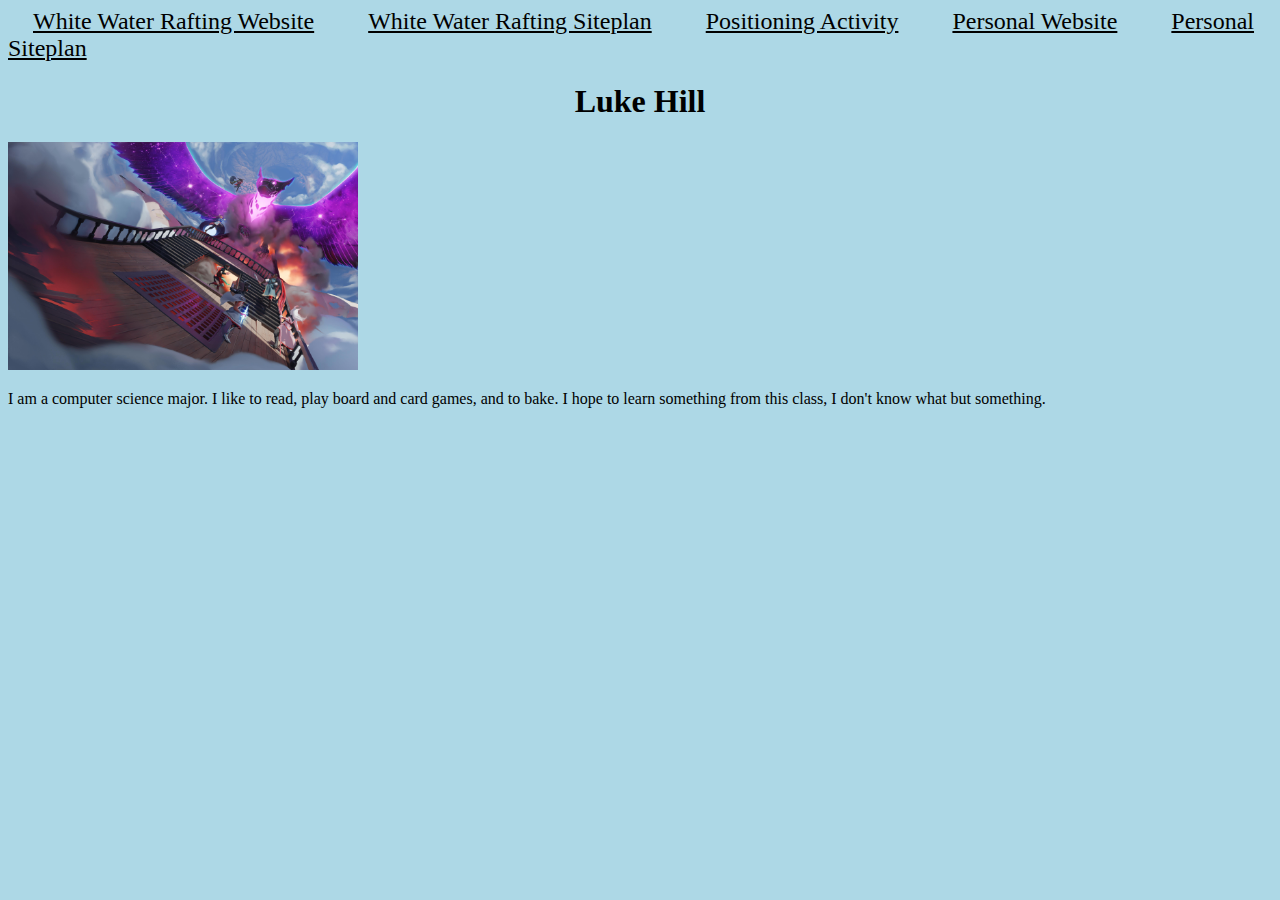
==== index.html @ d97e78a7 "first commit" ====
<!DOCTYPE html>
<html lang="en">
<head>
    <meta charset="UTF-8">
    <meta name="viewport" content="width=device-width, initial-scale=1.0">
    <title>WDD130 | Home</title>
    <link href="main.css" rel="stylesheet">
</head>
<body>
    <nav>
        <a href="wwr/index.html">White Water Rafting Website</a>
        <a href="wwr/site-plan-rafting.html">White Water Rafting Siteplan</a>
        <a href="positioning.html">Positioning Activity</a>
        <a href="#">Personal Website</a>
        <a href="#">Personal Siteplan</a>
    </nav>
    <h1>Luke Hill</h1> 
    <img src="taldorei-cover-art.jpg" alt="taldorei-cover-art">
    <p>I am a computer science major. I like to read, play board and card games,
        and to bake. I hope to learn something from this class, I don't know what but something.
    </p>
</body>
</html>
---- main.css ----
body {
    background-color: rgb(173, 216, 230);
}

a {
    color: black;
    padding: 25px;
    font-size: 24px;
}

h1{
    text-align: center;
}

img {
    width: 350px;
}
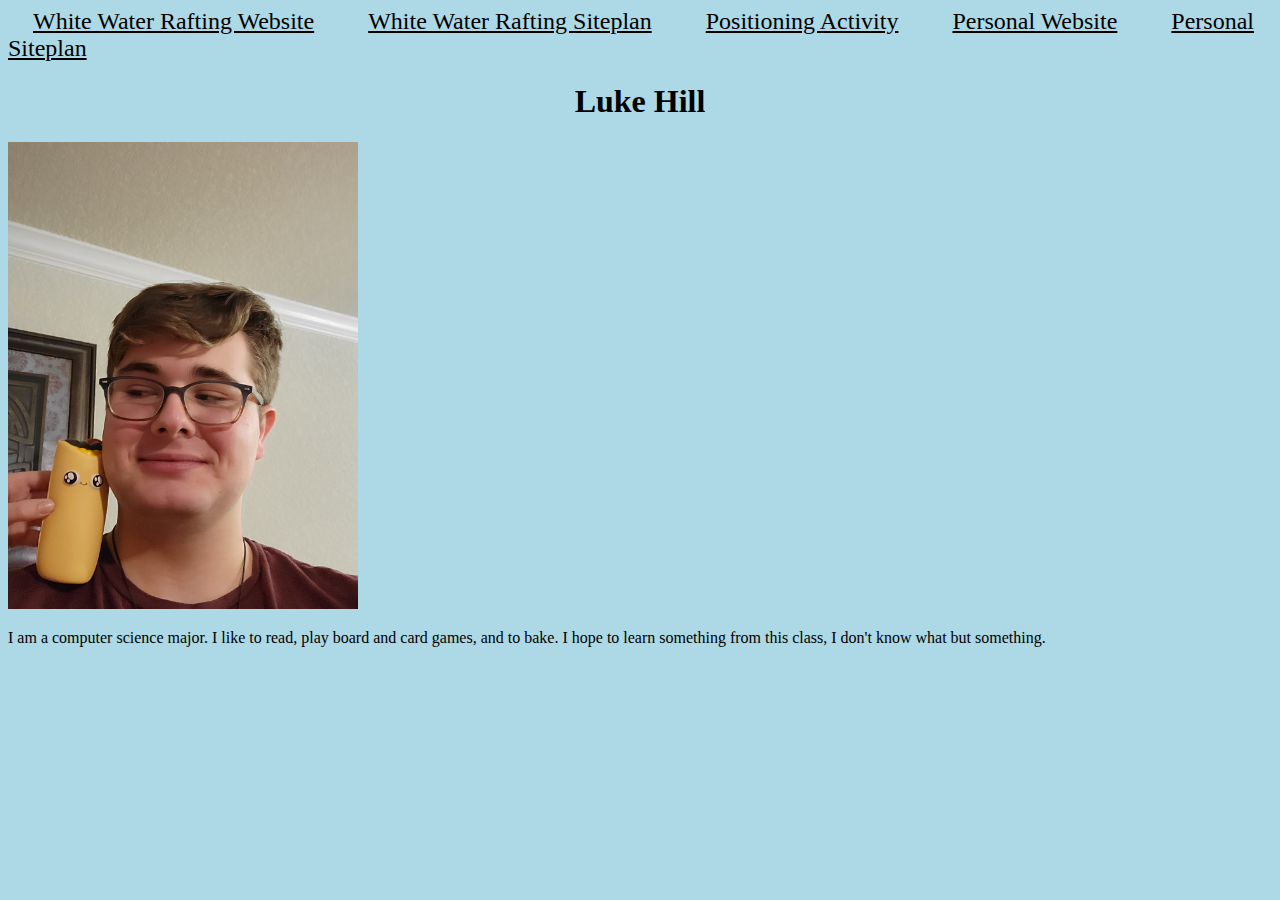
==== commit 85bfa4be: "ch" ====
--- a/index.html
+++ b/index.html
@@ -15,7 +15,7 @@
         <a href="#">Personal Siteplan</a>
     </nav>
     <h1>Luke Hill</h1> 
-    <img src="taldorei-cover-art.jpg" alt="taldorei-cover-art">
+    <img src="lukehill.jpg" alt="lukehill">
     <p>I am a computer science major. I like to read, play board and card games,
         and to bake. I hope to learn something from this class, I don't know what but something.
     </p>
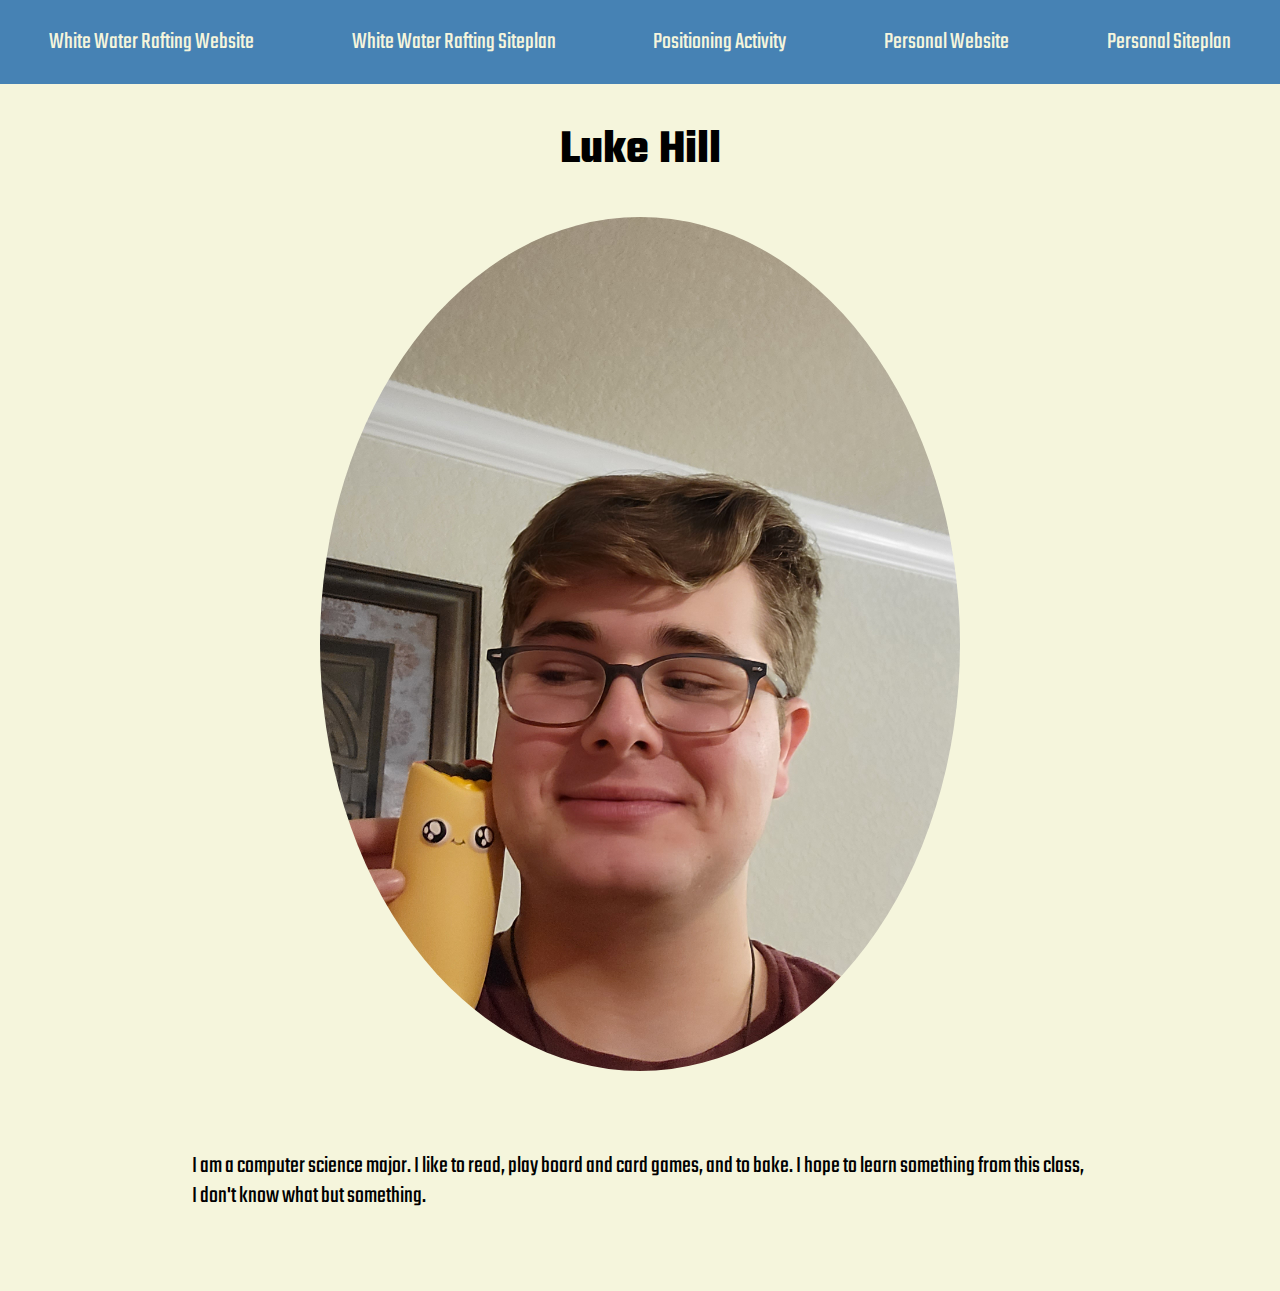
==== commit fd0edb9d: "sedfghjkihu" ====
--- a/index.html
+++ b/index.html
@@ -12,7 +12,7 @@
         <a href="wwr/site-plan-rafting.html">White Water Rafting Siteplan</a>
         <a href="positioning.html">Positioning Activity</a>
         <a href="#">Personal Website</a>
-        <a href="#">Personal Siteplan</a>
+        <a href="ffee/site-plan.html">Personal Siteplan</a>
     </nav>
     <h1>Luke Hill</h1> 
     <img src="lukehill.jpg" alt="lukehill">
--- a/main.css
+++ b/main.css
@@ -1,18 +1,61 @@
+@import url('https://fonts.googleapis.com/css2?family=Teko:wght@300..700&display=swap');
 body {
-    background-color: rgb(173, 216, 230);
+    background-color: beige;
+    font-size: 24px;
+    font-family: "Teko", Tahoma, sans-serif;
+    margin: 0;
+    padding: 0;
 }
-
+#content {
+    max-width: 1600px;
+    margin: 0 auto;
+}
+nav, footer {
+    background-color: steelblue;
+    display: flex;
+    justify-content: space-around;
+}
+nav a {
+    text-decoration: none;
+}
 a {
-    color: black;
+    color: beige;
     padding: 25px;
+/* margin: 25px; */
     font-size: 24px;
 }
-
-h1{
+a:hover {
+    background-color: beige;
+    color: steelblue;
+}
+.link {
+    color: steelblue;
+    padding:0;
+}
+.active {
+    background-color: beige;
+    color: steelblue;
+}
+h1 {
     text-align: center;
 }
+img {
+    width: 50%;
+    display: block;
+    margin: 0 auto;
+    border-radius: 100%;
 
-img {
-    width: 350px;
 }
-
+p {
+    width: 70%;
+    margin: 50px auto;
+    line-height: 1.25em;
+    padding: 30px;
+}
+footer p {
+    color: beige;
+    text-align: center;
+    background-color: steelblue;
+    border-radius: 0;
+    border: 0;
+}